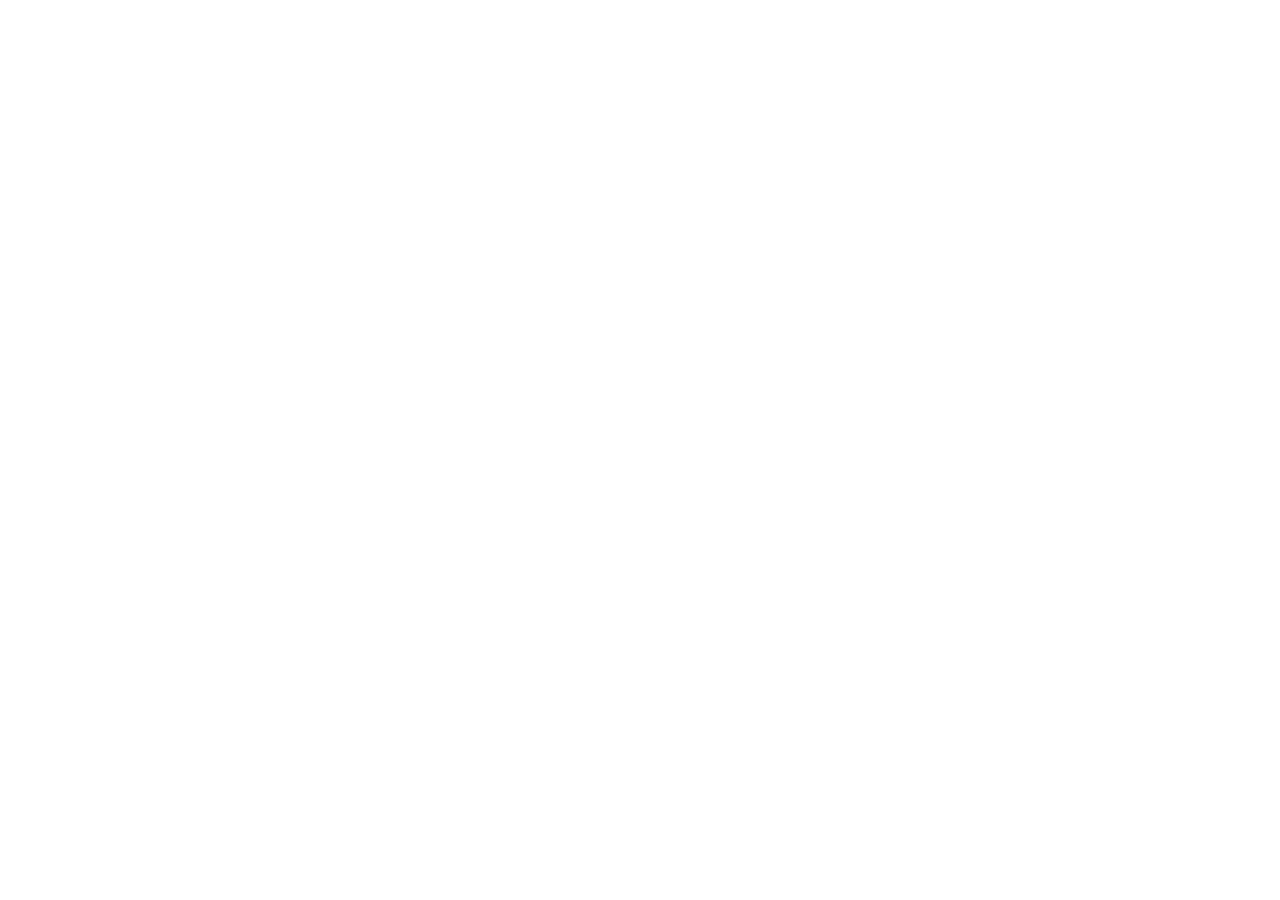
==== index.html @ c84d66f5 "Added homepage" ====
<!DOCTYPE html>
<html lang="en">
<head>
  <meta charset="UTF-8">
  <meta name="viewport" content="width=device-width, initial-scale=1.0">
  <title>TrustAI — Home</title>
  <meta http-equiv="refresh" content="0; url=pages/home.html">
  <link rel="canonical" href="pages/home.html">
</head>
<body>
  <p><a href="pages/home.html">Go to the TrustAI homepage</a></p>
</body>
</html>
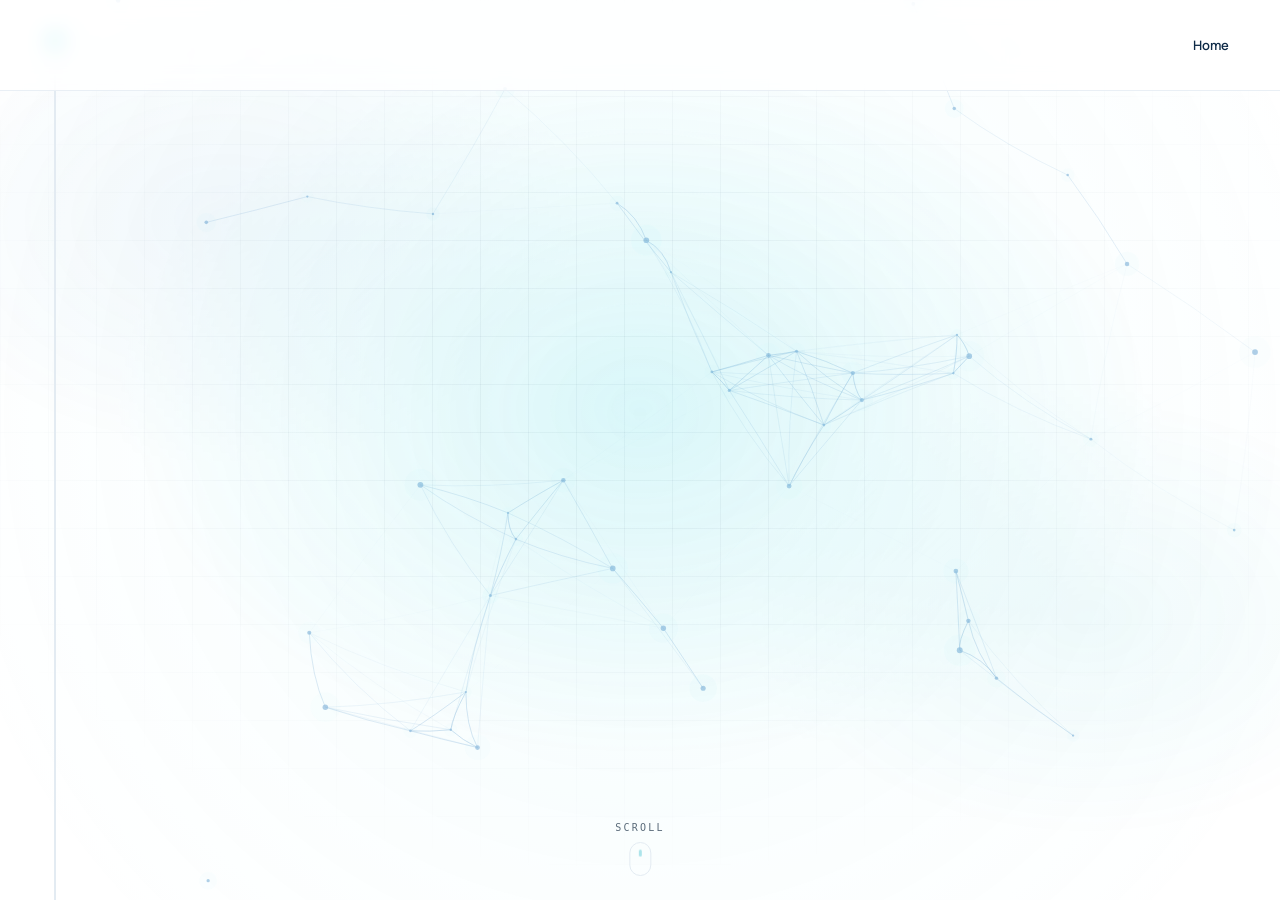
==== commit fdbacf5b: "Fixed hardcoded homepage text" ====
--- a/index.html
+++ b/index.html
@@ -3,11 +3,24 @@
 <head>
   <meta charset="UTF-8">
   <meta name="viewport" content="width=device-width, initial-scale=1.0">
-  <title>TrustAI — Home</title>
+  <title></title>
   <meta http-equiv="refresh" content="0; url=pages/home.html">
   <link rel="canonical" href="pages/home.html">
 </head>
 <body>
-  <p><a href="pages/home.html">Go to the TrustAI homepage</a></p>
+  <p><a id="homeRedirectLink" href="pages/home.html"></a></p>
+  <script src="assets/js/data/site.data.js"></script>
+  <script>
+    (function(){
+      const SITE = window.TRUSTAI_SITE;
+      const redirect = SITE.redirect;
+      document.title = redirect.pageTitle;
+      const link = document.getElementById("homeRedirectLink");
+      if (link) {
+        link.href = redirect.href;
+        link.textContent = redirect.fallbackLabel;
+      }
+    })();
+  </script>
 </body>
 </html>
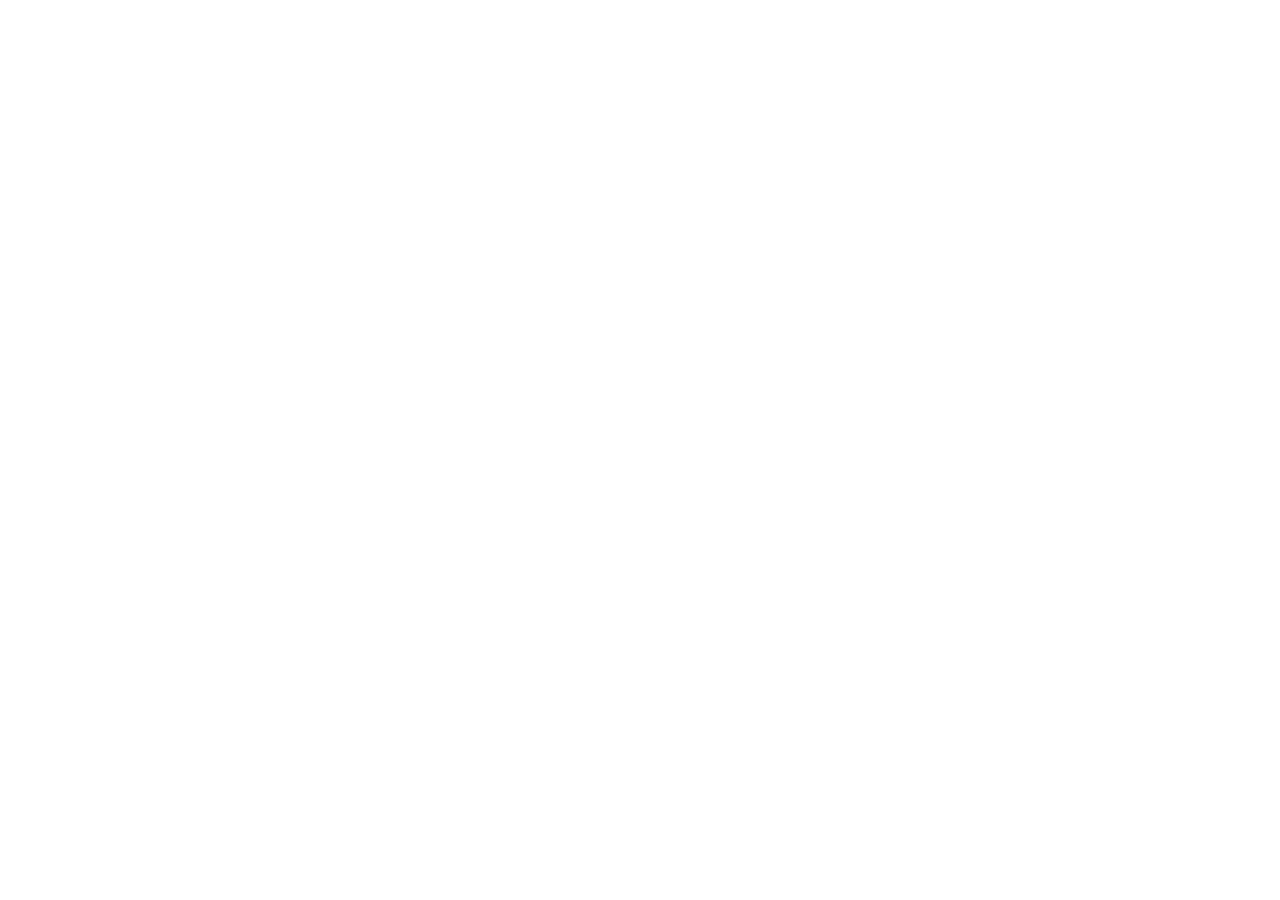
==== commit 5946e0f5: "Add favicon" ====
--- a/index.html
+++ b/index.html
@@ -3,6 +3,9 @@
 <head>
   <meta charset="UTF-8">
   <meta name="viewport" content="width=device-width, initial-scale=1.0">
+  <link rel="icon" type="image/png" href="assets/img/trustai-symbol.png">
+  <link rel="shortcut icon" href="favicon.ico">
+  <link rel="apple-touch-icon" href="assets/img/trustai-symbol.png">
   <title></title>
   <meta http-equiv="refresh" content="0; url=pages/home.html">
   <link rel="canonical" href="pages/home.html">
